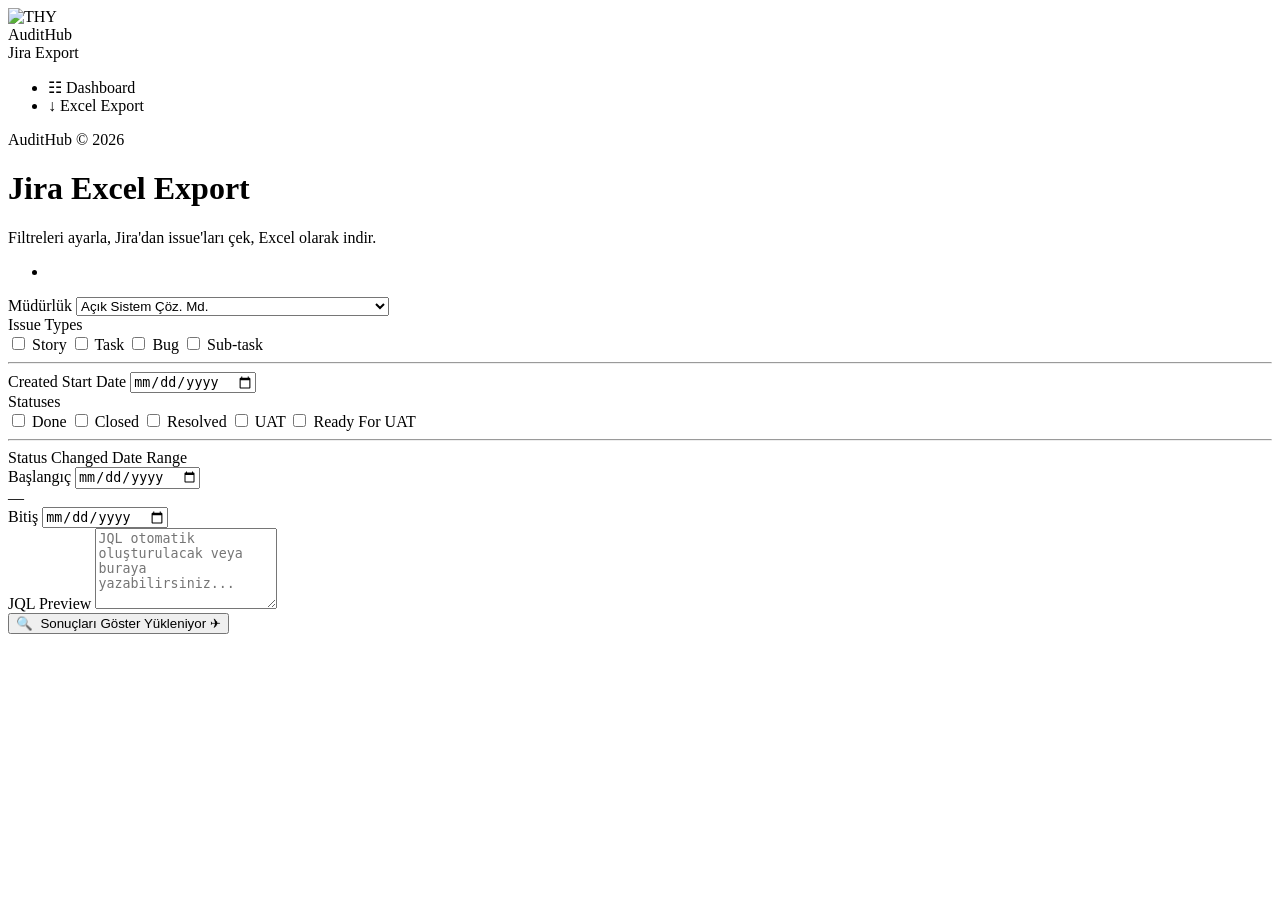
==== auditHub/src/main/resources/templates/index.html @ c22fb211 "Upload all clean source files and classes" ====
<!DOCTYPE html>
<html lang="tr" xmlns:th="http://www.thymeleaf.org">
<head>
    <meta charset="UTF-8"/>
    <meta name="viewport" content="width=device-width, initial-scale=1.0"/>
    <title>AuditHub — Jira Excel Export</title>
    <link rel="preconnect" href="https://fonts.googleapis.com"/>
    <link rel="preconnect" href="https://fonts.gstatic.com" crossorigin="crossorigin"/>
    <link href="https://fonts.googleapis.com/css2?family=Inter:wght@300;400;500;600;700&amp;family=Montserrat:wght@400;600;700&amp;display=swap" rel="stylesheet"/>
    <link rel="stylesheet" th:href="@{/css/style.css}"/>
</head>
<body>

<div class="page-wrapper">

    <!-- ===== SOL SIDEBAR DOCK ===== -->
    <nav class="side-dock">
        <div class="dock-brand">
            <div class="dock-logo-icon">
                <img src="/img/thy-logo.png"
                     alt="THY"
                     class="dock-logo-img"
                     onerror="this.onerror=null; this.src='/img/thy-logo.svg';"/>
            </div>
            <div>
                <div class="dock-title">AuditHub</div>
                <div class="dock-subtitle">Jira Export</div>
            </div>
        </div>

        <ul class="dock-nav">
            <li class="dock-nav-item">
                <a href="/dashboard" style="color:inherit;text-decoration:none;">&#9783; Dashboard</a>
            </li>
            <li class="dock-nav-item active">
                <span>&#8595;</span> Excel Export
            </li>
        </ul>

        <div class="dock-footer">AuditHub &copy; 2026</div>
    </nav>

    <!-- ===== ANA İÇERİK ===== -->
    <div class="content-canvas">

        <!-- Üst bar -->
        <header class="top-bar">
            <div class="page-title">
                <h1>Jira Excel Export</h1>
                <p>Filtreleri ayarla, Jira'dan issue'ları çek, Excel olarak indir.</p>
            </div>
        </header>

        <!-- Kaydırılabilir alan -->
        <div class="main-content">

            <!-- Hata mesajları -->
            <div th:if="${errorMessage}" class="alert alert-error" th:text="${errorMessage}"></div>

            <!-- Bilgi mesajı (boş sonuç) -->
            <div th:if="${infoMessage}" class="alert alert-info" th:text="${infoMessage}"></div>

            <div class="card">
                <form id="exportForm"
                      th:action="@{/preview}"
                      th:object="${filterRequest}"
                      method="post">

                    <!-- Global validation hataları -->
                    <div th:if="${#fields.hasAnyErrors()}" class="alert alert-error">
                        <ul class="error-list">
                            <li th:each="err : ${#fields.allErrors()}" th:text="${err}"></li>
                        </ul>
                    </div>

                    <!-- Müdürlük -->
                    <div class="form-group">
                        <label for="mudurluk" class="form-label">Müdürlük</label>
                        <select id="mudurluk"
                                th:field="*{mudurluk}"
                                class="form-input"
                                th:classappend="${#fields.hasErrors('mudurluk')} ? 'input-error'">
                            <option value="Açık Sistem Çöz. Md.">Açık Sistem Çöz. Md.</option>
                            <option value="Rezervasyon &amp; Biletleme Md.">Rezervasyon &amp; Biletleme Md.</option>
                            <option value="Gelir Yönetimi ve Ücret Çözümleri Md.">Gelir Yönetimi ve Ücret Çözümleri Md.</option>
                            <option value="Doğrudan Satış Çözümleri Md.">Doğrudan Satış Çözümleri Md.</option>
                            <option value="Dijital Yolcu Çöz Md.">Dijital Yolcu Çöz Md.</option>
                            <option value="DCS Çözümleri Md.">DCS Çözümleri Md.</option>
                            <option value="Alışveriş İçerik Md.">Alışveriş İçerik Md.</option>
                            <option value="Miles&amp;Smiles Md.">Miles&amp;Smiles Md.</option>
                            <option value="Biletleme ve Ek Hizmetler Md.">Biletleme ve Ek Hizmetler Md.</option>
                            <option value="Satış Sonrası ve IRROPS Md.">Satış Sonrası ve IRROPS Md.</option>
                            <option value="BAGLANTI&amp;UCAK ICI DIJITAL COZUMLER MD.">BAGLANTI&amp;UCAK ICI DIJITAL COZUMLER MD.</option>
                            <option value="Ajet Dijital Çöz Md.">Ajet Dijital Çöz Md.</option>
                        </select>
                        <span th:if="${#fields.hasErrors('mudurluk')}"
                              class="field-error"
                              th:errors="*{mudurluk}"></span>
                    </div>

                    <!-- Issue Types -->
                    <div class="form-group">
                        <label class="form-label">Issue Types</label>
                        <div class="checkbox-group">
                            <label class="checkbox-label">
                                <input type="checkbox" name="issueTypes" value="Story"
                                       th:checked="${filterRequest.issueTypes != null and filterRequest.issueTypes.contains('Story')}"/>
                                Story
                            </label>
                            <label class="checkbox-label">
                                <input type="checkbox" name="issueTypes" value="Task"
                                       th:checked="${filterRequest.issueTypes != null and filterRequest.issueTypes.contains('Task')}"/>
                                Task
                            </label>
                            <label class="checkbox-label">
                                <input type="checkbox" name="issueTypes" value="Bug"
                                       th:checked="${filterRequest.issueTypes != null and filterRequest.issueTypes.contains('Bug')}"/>
                                Bug
                            </label>
                            <label class="checkbox-label">
                                <input type="checkbox" name="issueTypes" value="Sub-task"
                                       th:checked="${filterRequest.issueTypes != null and filterRequest.issueTypes.contains('Sub-task')}"/>
                                Sub-task
                            </label>
                        </div>
                        <span th:if="${#fields.hasErrors('issueTypes')}"
                              class="field-error"
                              th:errors="*{issueTypes}"></span>
                    </div>

                    <hr class="form-divider"/>

                    <!-- Created Start Date -->
                    <div class="form-group">
                        <label for="createdStartDate" class="form-label">Created Start Date</label>
                        <input type="date"
                               id="createdStartDate"
                               th:field="*{createdStartDate}"
                               class="form-input"
                               th:classappend="${#fields.hasErrors('createdStartDate')} ? 'input-error'"/>
                        <span th:if="${#fields.hasErrors('createdStartDate')}"
                              class="field-error"
                              th:errors="*{createdStartDate}"></span>
                    </div>

                    <!-- Statuses -->
                    <div class="form-group">
                        <label class="form-label">Statuses</label>
                        <div class="checkbox-group">
                            <label class="checkbox-label">
                                <input type="checkbox" name="statuses" value="Done"
                                       th:checked="${filterRequest.statuses != null and filterRequest.statuses.contains('Done')}"/>
                                Done
                            </label>
                            <label class="checkbox-label">
                                <input type="checkbox" name="statuses" value="Closed"
                                       th:checked="${filterRequest.statuses != null and filterRequest.statuses.contains('Closed')}"/>
                                Closed
                            </label>
                            <label class="checkbox-label">
                                <input type="checkbox" name="statuses" value="Resolved"
                                       th:checked="${filterRequest.statuses != null and filterRequest.statuses.contains('Resolved')}"/>
                                Resolved
                            </label>
                            <label class="checkbox-label">
                                <input type="checkbox" name="statuses" value="UAT"
                                       th:checked="${filterRequest.statuses != null and filterRequest.statuses.contains('UAT')}"/>
                                UAT
                            </label>
                            <label class="checkbox-label">
                                <input type="checkbox" name="statuses" value="Ready For UAT"
                                       th:checked="${filterRequest.statuses != null and filterRequest.statuses.contains('Ready For UAT')}"/>
                                Ready For UAT
                            </label>
                        </div>
                        <span th:if="${#fields.hasErrors('statuses')}"
                              class="field-error"
                              th:errors="*{statuses}"></span>
                    </div>

                    <hr class="form-divider"/>

                    <!-- Status Changed Date Range -->
                    <div class="form-group">
                        <label class="form-label">Status Changed Date Range</label>
                        <div class="date-range">
                            <div class="date-range-field">
                                <label for="statusChangedStartDate" class="date-label">Başlangıç</label>
                                <input type="date"
                                       id="statusChangedStartDate"
                                       th:field="*{statusChangedStartDate}"
                                       class="form-input"
                                       th:classappend="${#fields.hasErrors('statusChangedStartDate')} ? 'input-error'"/>
                                <span th:if="${#fields.hasErrors('statusChangedStartDate')}"
                                      class="field-error"
                                      th:errors="*{statusChangedStartDate}"></span>
                            </div>
                            <span class="date-range-sep">—</span>
                            <div class="date-range-field">
                                <label for="statusChangedEndDate" class="date-label">Bitiş</label>
                                <input type="date"
                                       id="statusChangedEndDate"
                                       th:field="*{statusChangedEndDate}"
                                       class="form-input"
                                       th:classappend="${#fields.hasErrors('statusChangedEndDate')} ? 'input-error'"/>
                                <span th:if="${#fields.hasErrors('statusChangedEndDate')}"
                                      class="field-error"
                                      th:errors="*{statusChangedEndDate}"></span>
                            </div>
                        </div>
                    </div>

                    <!-- JQL Preview -->
                    <div class="form-group">
                        <label class="form-label">JQL Preview</label>
                        <textarea id="jqlPreview"
                                  name="customJql"
                                  class="jql-preview jql-editable"
                                  rows="5"
                                  th:text="${jqlPreview}"
                                  placeholder="JQL otomatik oluşturulacak veya buraya yazabilirsiniz..."></textarea>
                    </div>

                    <!-- Submit -->
                    <div class="form-actions">
                        <button type="submit" id="submitBtn" class="btn-primary">
                            <span id="btnText">&#128269;&nbsp; Sonuçları Göster</span>
                            <span id="btnLoading" class="hidden">Yükleniyor <span class="plane-fly">✈</span></span>
                        </button>
                    </div>

                </form>
            </div>
        </div><!-- /main-content -->
    </div><!-- /content-canvas -->
</div><!-- /page-wrapper -->

<script th:src="@{/js/app.js}"></script>
<script th:inline="javascript">
</script>
</body>
</html>
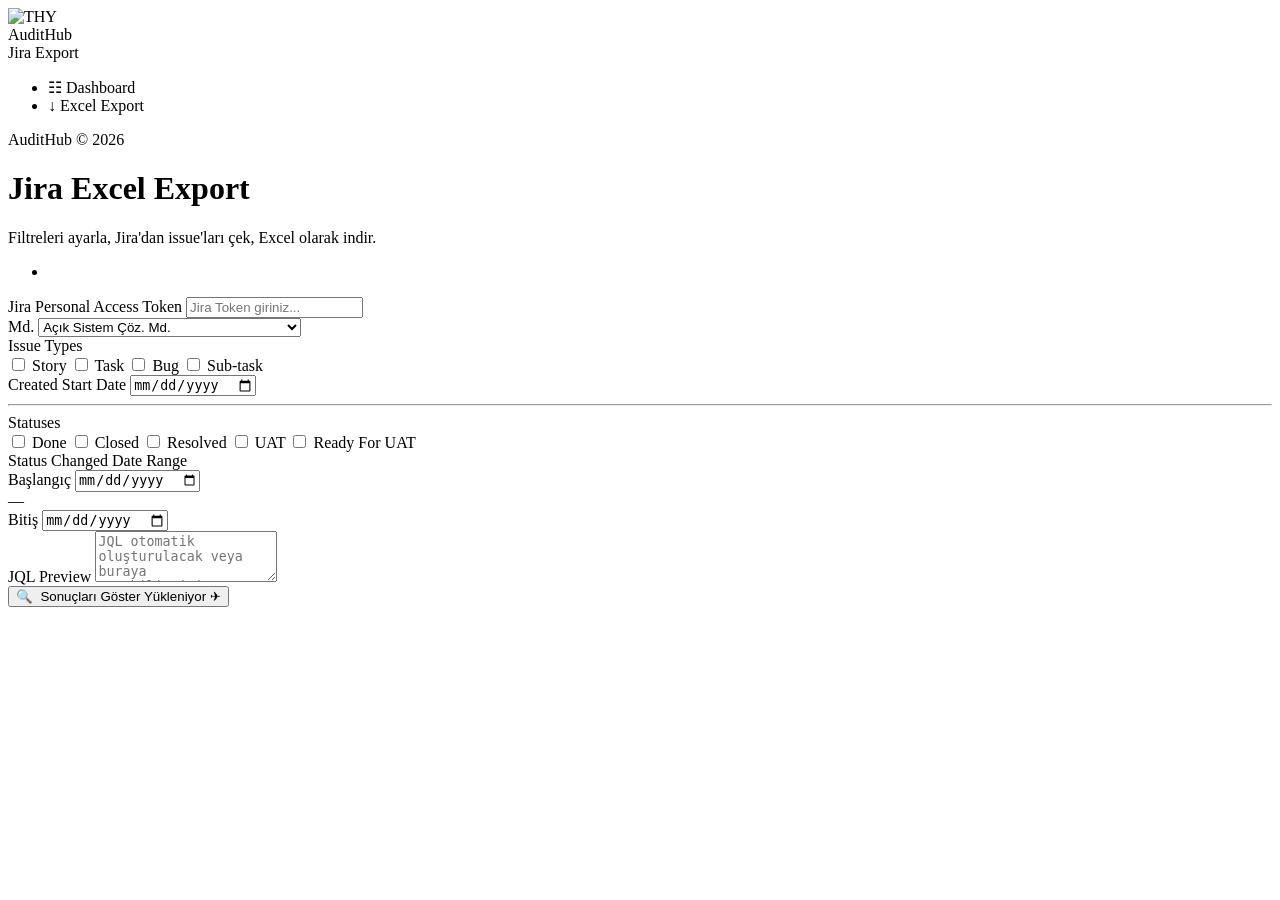
==== commit d9582a0b: "Update results/dashboard layout, labels, and config - Compact results/dashboard table layout for bet" ====
--- a/auditHub/src/main/resources/templates/index.html
+++ b/auditHub/src/main/resources/templates/index.html
@@ -73,150 +73,167 @@
                         </ul>
                     </div>
 
-                    <!-- Müdürlük -->
-                    <div class="form-group">
-                        <label for="mudurluk" class="form-label">Müdürlük</label>
-                        <select id="mudurluk"
-                                th:field="*{mudurluk}"
-                                class="form-input"
-                                th:classappend="${#fields.hasErrors('mudurluk')} ? 'input-error'">
-                            <option value="Açık Sistem Çöz. Md.">Açık Sistem Çöz. Md.</option>
-                            <option value="Rezervasyon &amp; Biletleme Md.">Rezervasyon &amp; Biletleme Md.</option>
-                            <option value="Gelir Yönetimi ve Ücret Çözümleri Md.">Gelir Yönetimi ve Ücret Çözümleri Md.</option>
-                            <option value="Doğrudan Satış Çözümleri Md.">Doğrudan Satış Çözümleri Md.</option>
-                            <option value="Dijital Yolcu Çöz Md.">Dijital Yolcu Çöz Md.</option>
-                            <option value="DCS Çözümleri Md.">DCS Çözümleri Md.</option>
-                            <option value="Alışveriş İçerik Md.">Alışveriş İçerik Md.</option>
-                            <option value="Miles&amp;Smiles Md.">Miles&amp;Smiles Md.</option>
-                            <option value="Biletleme ve Ek Hizmetler Md.">Biletleme ve Ek Hizmetler Md.</option>
-                            <option value="Satış Sonrası ve IRROPS Md.">Satış Sonrası ve IRROPS Md.</option>
-                            <option value="BAGLANTI&amp;UCAK ICI DIJITAL COZUMLER MD.">BAGLANTI&amp;UCAK ICI DIJITAL COZUMLER MD.</option>
-                            <option value="Ajet Dijital Çöz Md.">Ajet Dijital Çöz Md.</option>
-                        </select>
-                        <span th:if="${#fields.hasErrors('mudurluk')}"
-                              class="field-error"
-                              th:errors="*{mudurluk}"></span>
-                    </div>
-
-                    <!-- Issue Types -->
-                    <div class="form-group">
-                        <label class="form-label">Issue Types</label>
-                        <div class="checkbox-group">
-                            <label class="checkbox-label">
-                                <input type="checkbox" name="issueTypes" value="Story"
-                                       th:checked="${filterRequest.issueTypes != null and filterRequest.issueTypes.contains('Story')}"/>
-                                Story
-                            </label>
-                            <label class="checkbox-label">
-                                <input type="checkbox" name="issueTypes" value="Task"
-                                       th:checked="${filterRequest.issueTypes != null and filterRequest.issueTypes.contains('Task')}"/>
-                                Task
-                            </label>
-                            <label class="checkbox-label">
-                                <input type="checkbox" name="issueTypes" value="Bug"
-                                       th:checked="${filterRequest.issueTypes != null and filterRequest.issueTypes.contains('Bug')}"/>
-                                Bug
-                            </label>
-                            <label class="checkbox-label">
-                                <input type="checkbox" name="issueTypes" value="Sub-task"
-                                       th:checked="${filterRequest.issueTypes != null and filterRequest.issueTypes.contains('Sub-task')}"/>
-                                Sub-task
-                            </label>
-                        </div>
-                        <span th:if="${#fields.hasErrors('issueTypes')}"
-                              class="field-error"
-                              th:errors="*{issueTypes}"></span>
+                    <!-- Üst satır: Jira Token + Md. -->
+                    <div class="form-row">
+                        <div class="form-group">
+                            <label for="jiraToken" class="form-label">Jira Personal Access Token</label>
+                            <input type="password"
+                                   id="jiraToken"
+                                   name="jiraToken"
+                                   th:field="*{jiraToken}"
+                                   class="form-input"
+                                   placeholder="Jira Token giriniz..."
+                                   required />
+                        </div>
+
+                        <div class="form-group">
+                            <label for="mudurluk" class="form-label">Md.</label>
+                            <select id="mudurluk"
+                                    th:field="*{mudurluk}"
+                                    class="form-input"
+                                    th:classappend="${#fields.hasErrors('mudurluk')} ? 'input-error'">
+                                <option value="Açık Sistem Çöz. Md.">Açık Sistem Çöz. Md.</option>
+                                <option value="Rezervasyon &amp; Biletleme Md.">Rezervasyon &amp; Biletleme Md.</option>
+                                <option value="Gelir Yönetimi ve Ücret Çöz. Md.">Gelir Yönetimi ve Ücret Çöz. Md.</option>
+                                <option value="Doğrudan Satış Çöz. Md.">Doğrudan Satış Çöz. Md.</option>
+                                <option value="Dijital Yolcu Çöz Md.">Dijital Yolcu Çöz Md.</option>
+                                <option value="DCS Çöz. Md.">DCS Çöz. Md.</option>
+                                <option value="Alışveriş İçerik Md.">Alışveriş İçerik Md.</option>
+                                <option value="Miles&amp;Smiles Md.">Miles&amp;Smiles Md.</option>
+                                <option value="Biletleme ve Ek Hizmetler Md.">Biletleme ve Ek Hizmetler Md.</option>
+                                <option value="Satış Sonrası ve IRROPS Md.">Satış Sonrası ve IRROPS Md.</option>
+                                <option value="Bağlantı ve Uçak İçi Dijital Çözümler Md.">Bağlantı ve Uçak İçi Dijital Çözümler Md.</option>
+                                <option value="Ajet Dijital Çöz Md.">Ajet Dijital Çöz Md.</option>
+                                <option value="B2b Çöz Md.">B2b Çöz Md.</option>
+                                <option value="Ödeme Çöz. Md.">Ödeme Çöz. Md.</option>
+                                <option value="Miles and Smiles Çöz. Md.">Miles and Smiles Çöz. Md.</option>
+                                <option value="Müşteri İlişkileri ve Pazarlama Çöz.Md">Müşteri İlişkileri ve Pazarlama Çöz.Md</option>
+                            </select>
+                            <span th:if="${#fields.hasErrors('mudurluk')}"
+                                  class="field-error"
+                                  th:errors="*{mudurluk}"></span>
+                        </div>
+                    </div>
+
+                    <!-- 2. satır: Issue Types + Created Start Date -->
+                    <div class="form-row">
+                        <div class="form-group">
+                            <label class="form-label">Issue Types</label>
+                            <div class="checkbox-group">
+                                <label class="checkbox-label">
+                                    <input type="checkbox" name="issueTypes" value="Story"
+                                           th:checked="${filterRequest.issueTypes != null and filterRequest.issueTypes.contains('Story')}"/>
+                                    Story
+                                </label>
+                                <label class="checkbox-label">
+                                    <input type="checkbox" name="issueTypes" value="Task"
+                                           th:checked="${filterRequest.issueTypes != null and filterRequest.issueTypes.contains('Task')}"/>
+                                    Task
+                                </label>
+                                <label class="checkbox-label">
+                                    <input type="checkbox" name="issueTypes" value="Bug"
+                                           th:checked="${filterRequest.issueTypes != null and filterRequest.issueTypes.contains('Bug')}"/>
+                                    Bug
+                                </label>
+                                <label class="checkbox-label">
+                                    <input type="checkbox" name="issueTypes" value="Sub-task"
+                                           th:checked="${filterRequest.issueTypes != null and filterRequest.issueTypes.contains('Sub-task')}"/>
+                                    Sub-task
+                                </label>
+                            </div>
+                            <span th:if="${#fields.hasErrors('issueTypes')}"
+                                  class="field-error"
+                                  th:errors="*{issueTypes}"></span>
+                        </div>
+
+                        <div class="form-group">
+                            <label for="createdStartDate" class="form-label">Created Start Date</label>
+                            <input type="date"
+                                   id="createdStartDate"
+                                   th:field="*{createdStartDate}"
+                                   class="form-input"
+                                   th:classappend="${#fields.hasErrors('createdStartDate')} ? 'input-error'"/>
+                            <span th:if="${#fields.hasErrors('createdStartDate')}"
+                                  class="field-error"
+                                  th:errors="*{createdStartDate}"></span>
+                        </div>
                     </div>
 
                     <hr class="form-divider"/>
 
-                    <!-- Created Start Date -->
-                    <div class="form-group">
-                        <label for="createdStartDate" class="form-label">Created Start Date</label>
-                        <input type="date"
-                               id="createdStartDate"
-                               th:field="*{createdStartDate}"
-                               class="form-input"
-                               th:classappend="${#fields.hasErrors('createdStartDate')} ? 'input-error'"/>
-                        <span th:if="${#fields.hasErrors('createdStartDate')}"
-                              class="field-error"
-                              th:errors="*{createdStartDate}"></span>
-                    </div>
-
-                    <!-- Statuses -->
-                    <div class="form-group">
-                        <label class="form-label">Statuses</label>
-                        <div class="checkbox-group">
-                            <label class="checkbox-label">
-                                <input type="checkbox" name="statuses" value="Done"
-                                       th:checked="${filterRequest.statuses != null and filterRequest.statuses.contains('Done')}"/>
-                                Done
-                            </label>
-                            <label class="checkbox-label">
-                                <input type="checkbox" name="statuses" value="Closed"
-                                       th:checked="${filterRequest.statuses != null and filterRequest.statuses.contains('Closed')}"/>
-                                Closed
-                            </label>
-                            <label class="checkbox-label">
-                                <input type="checkbox" name="statuses" value="Resolved"
-                                       th:checked="${filterRequest.statuses != null and filterRequest.statuses.contains('Resolved')}"/>
-                                Resolved
-                            </label>
-                            <label class="checkbox-label">
-                                <input type="checkbox" name="statuses" value="UAT"
-                                       th:checked="${filterRequest.statuses != null and filterRequest.statuses.contains('UAT')}"/>
-                                UAT
-                            </label>
-                            <label class="checkbox-label">
-                                <input type="checkbox" name="statuses" value="Ready For UAT"
-                                       th:checked="${filterRequest.statuses != null and filterRequest.statuses.contains('Ready For UAT')}"/>
-                                Ready For UAT
-                            </label>
-                        </div>
-                        <span th:if="${#fields.hasErrors('statuses')}"
-                              class="field-error"
-                              th:errors="*{statuses}"></span>
-                    </div>
-
-                    <hr class="form-divider"/>
-
-                    <!-- Status Changed Date Range -->
-                    <div class="form-group">
-                        <label class="form-label">Status Changed Date Range</label>
-                        <div class="date-range">
-                            <div class="date-range-field">
-                                <label for="statusChangedStartDate" class="date-label">Başlangıç</label>
-                                <input type="date"
-                                       id="statusChangedStartDate"
-                                       th:field="*{statusChangedStartDate}"
-                                       class="form-input"
-                                       th:classappend="${#fields.hasErrors('statusChangedStartDate')} ? 'input-error'"/>
-                                <span th:if="${#fields.hasErrors('statusChangedStartDate')}"
-                                      class="field-error"
-                                      th:errors="*{statusChangedStartDate}"></span>
+                    <!-- 3. satır: Statuses + Status Changed Date Range -->
+                    <div class="form-row">
+                        <div class="form-group">
+                            <label class="form-label">Statuses</label>
+                            <div class="checkbox-group">
+                                <label class="checkbox-label">
+                                    <input type="checkbox" name="statuses" value="Done"
+                                           th:checked="${filterRequest.statuses != null and filterRequest.statuses.contains('Done')}"/>
+                                    Done
+                                </label>
+                                <label class="checkbox-label">
+                                    <input type="checkbox" name="statuses" value="Closed"
+                                           th:checked="${filterRequest.statuses != null and filterRequest.statuses.contains('Closed')}"/>
+                                    Closed
+                                </label>
+                                <label class="checkbox-label">
+                                    <input type="checkbox" name="statuses" value="Resolved"
+                                           th:checked="${filterRequest.statuses != null and filterRequest.statuses.contains('Resolved')}"/>
+                                    Resolved
+                                </label>
+                                <label class="checkbox-label">
+                                    <input type="checkbox" name="statuses" value="UAT"
+                                           th:checked="${filterRequest.statuses != null and filterRequest.statuses.contains('UAT')}"/>
+                                    UAT
+                                </label>
+                                <label class="checkbox-label">
+                                    <input type="checkbox" name="statuses" value="Ready For UAT"
+                                           th:checked="${filterRequest.statuses != null and filterRequest.statuses.contains('Ready For UAT')}"/>
+                                    Ready For UAT
+                                </label>
                             </div>
-                            <span class="date-range-sep">—</span>
-                            <div class="date-range-field">
-                                <label for="statusChangedEndDate" class="date-label">Bitiş</label>
-                                <input type="date"
-                                       id="statusChangedEndDate"
-                                       th:field="*{statusChangedEndDate}"
-                                       class="form-input"
-                                       th:classappend="${#fields.hasErrors('statusChangedEndDate')} ? 'input-error'"/>
-                                <span th:if="${#fields.hasErrors('statusChangedEndDate')}"
-                                      class="field-error"
-                                      th:errors="*{statusChangedEndDate}"></span>
+                            <span th:if="${#fields.hasErrors('statuses')}"
+                                  class="field-error"
+                                  th:errors="*{statuses}"></span>
+                        </div>
+
+                        <div class="form-group">
+                            <label class="form-label">Status Changed Date Range</label>
+                            <div class="date-range">
+                                <div class="date-range-field">
+                                    <label for="statusChangedStartDate" class="date-label">Başlangıç</label>
+                                    <input type="date"
+                                           id="statusChangedStartDate"
+                                           th:field="*{statusChangedStartDate}"
+                                           class="form-input"
+                                           th:classappend="${#fields.hasErrors('statusChangedStartDate')} ? 'input-error'"/>
+                                    <span th:if="${#fields.hasErrors('statusChangedStartDate')}"
+                                          class="field-error"
+                                          th:errors="*{statusChangedStartDate}"></span>
+                                </div>
+                                <span class="date-range-sep">—</span>
+                                <div class="date-range-field">
+                                    <label for="statusChangedEndDate" class="date-label">Bitiş</label>
+                                    <input type="date"
+                                           id="statusChangedEndDate"
+                                           th:field="*{statusChangedEndDate}"
+                                           class="form-input"
+                                           th:classappend="${#fields.hasErrors('statusChangedEndDate')} ? 'input-error'"/>
+                                    <span th:if="${#fields.hasErrors('statusChangedEndDate')}"
+                                          class="field-error"
+                                          th:errors="*{statusChangedEndDate}"></span>
+                                </div>
                             </div>
                         </div>
                     </div>
 
                     <!-- JQL Preview -->
-                    <div class="form-group">
+                    <div class="form-group-jql">
                         <label class="form-label">JQL Preview</label>
                         <textarea id="jqlPreview"
                                   name="customJql"
                                   class="jql-preview jql-editable"
-                                  rows="5"
+                                  rows="3"
                                   th:text="${jqlPreview}"
                                   placeholder="JQL otomatik oluşturulacak veya buraya yazabilirsiniz..."></textarea>
                     </div>
